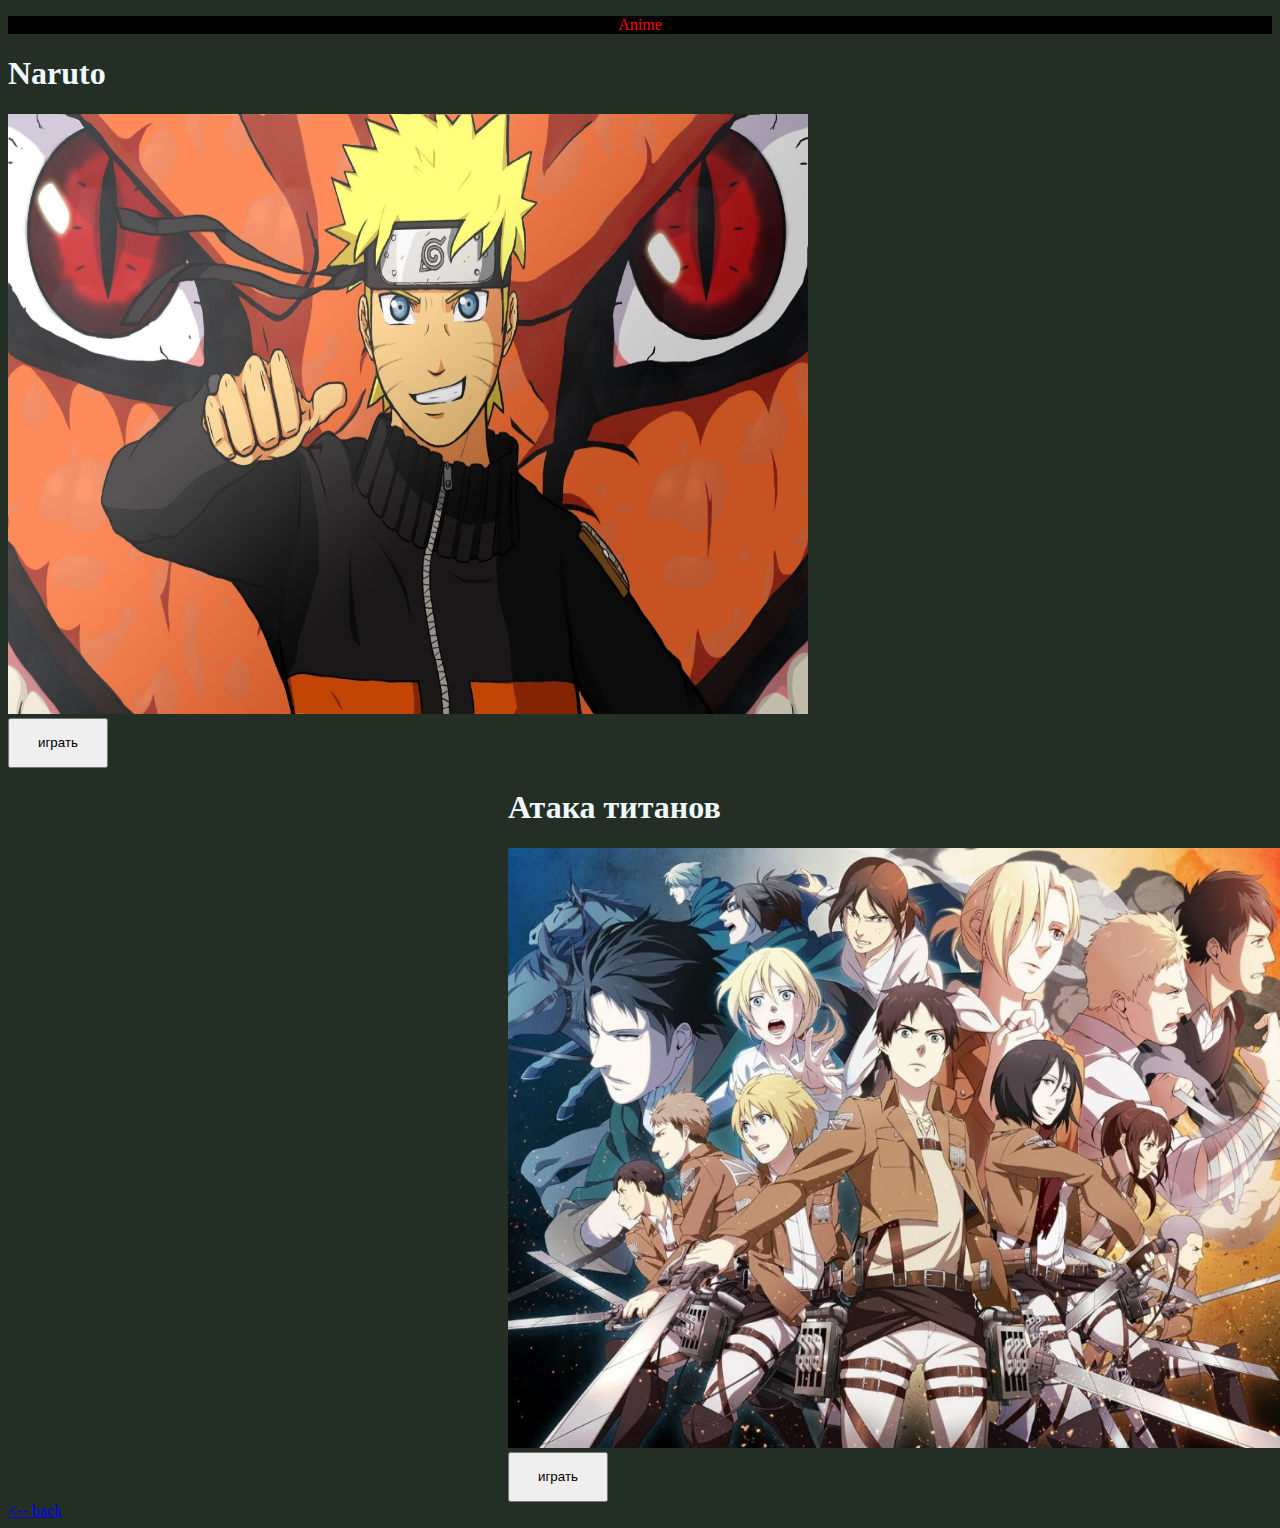
==== Anime.html @ 6db10eb6 "Add files via upload" ====
<!DOCTYPE html>
<html lang="en">
<head>
    <meta charset="UTF-8">
    <meta http-equiv="X-UA-Compatible" content="IE=edge">
    <meta name="viewport" content="width=device-width, initial-scale=1.0">
    <title></title>
    <style>
        p{
        color: red;
        text-align:center;
    }
    body{
        background-color:#232F25 ;
    }
    header{
        background-color: black;
        font: weight 500px;
    }
    img{
    width: 800px; 
        height: 600px; 
    }
    h1{
        font: 200;
       color: aliceblue;
    }
    button{
    height: 50px;
    width:100px; 
   }
   .ij{
    position: relative;
    left: 500px;
   }
    </style>
</head>
<body>
    <header>
        <p>Anime</p>
    </header>
    <main>
       <h1>Naruto</h1> 
        <article>
            <img src="1613029582_168-p-naruto-na-oranzhevom-fone-240.jpg" alt="">
        </article>
        
<button onclick="window.location.href = 'https://jut.su/naruuto'">играть</button>
    </main>
    <main class="ij">
        <h1>Атака титанов</h1>
        <article>
       <img src="wv.jpeg" alt="">
    </article>
    <button onclick="window.location.href = 'https://ataka.site/'">играть</button>
</main>
<a href="index.html"><-- back</a>

</body>
</html>
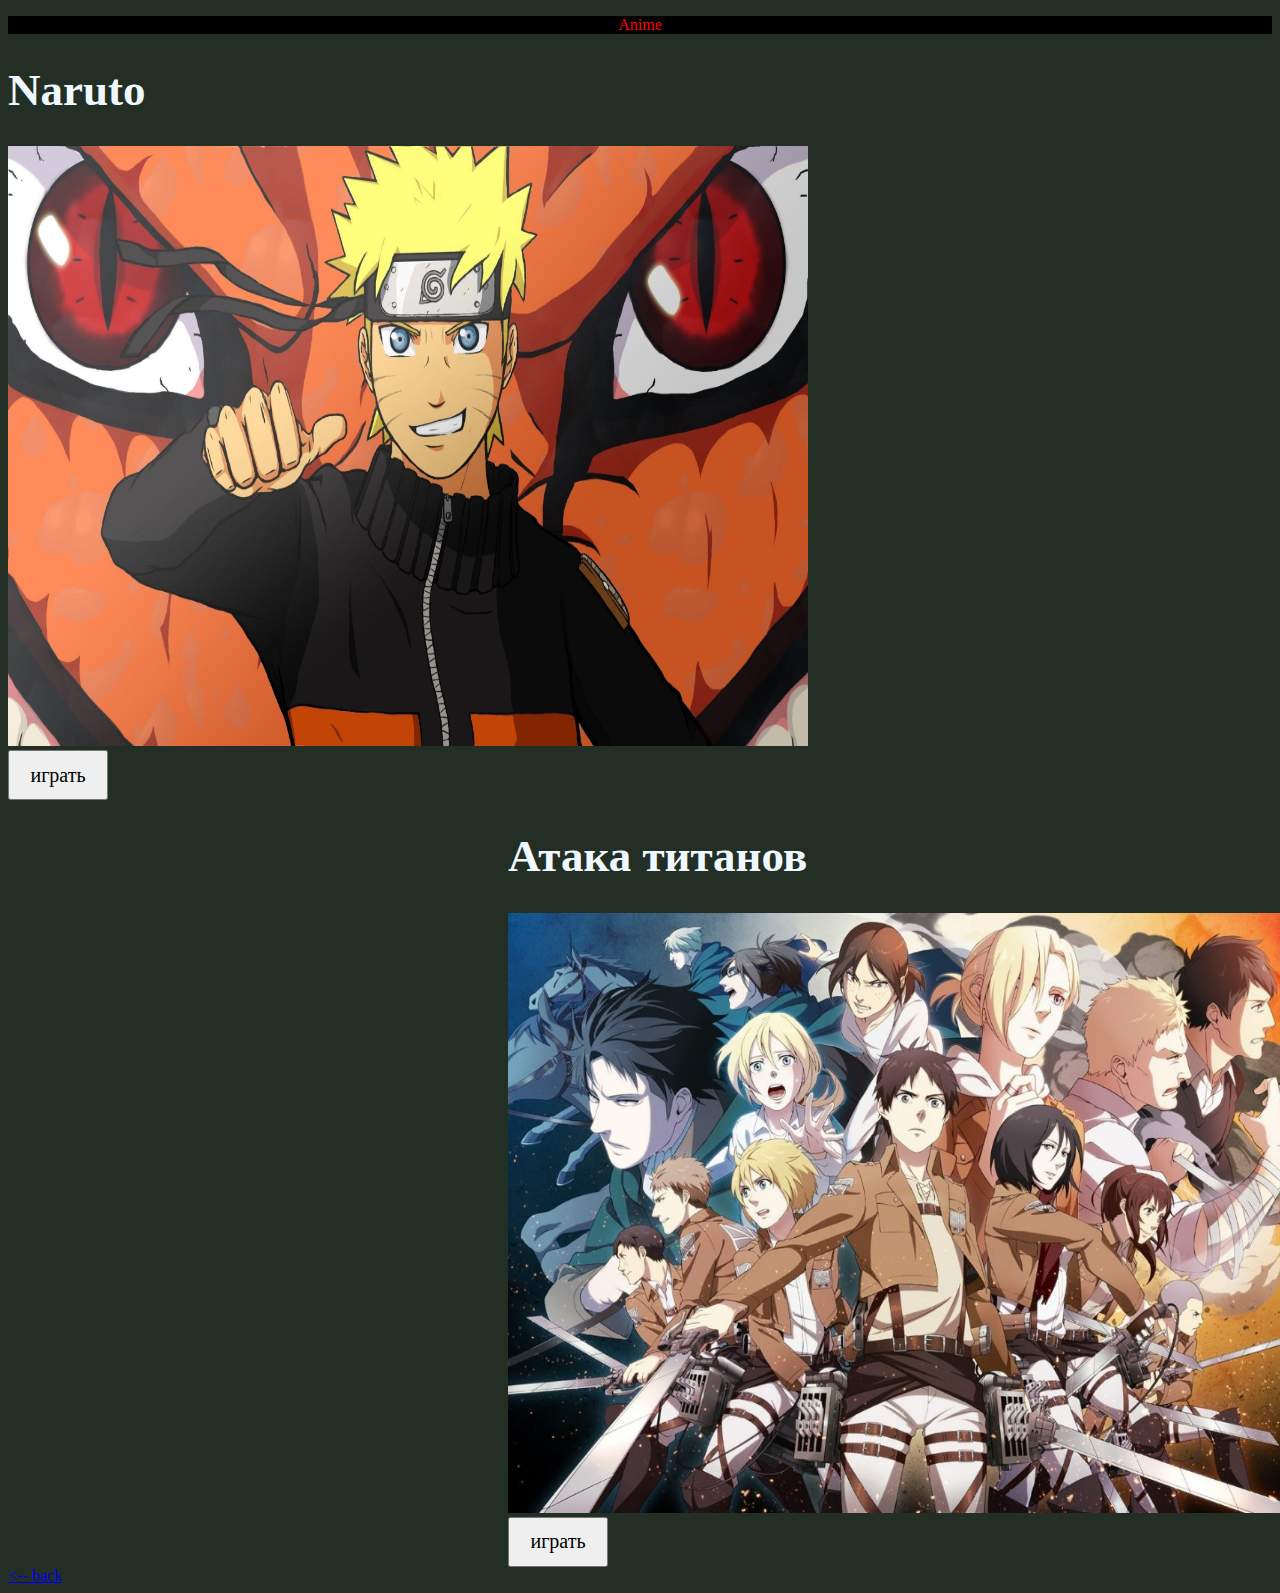
==== commit 1a9b1590: "Update Anime.html" ====
--- a/Anime.html
+++ b/Anime.html
@@ -33,6 +33,56 @@
     position: relative;
     left: 500px;
    }
+   h1{
+    font-family: 'Pacifico';
+    font-size: 45px;
+    animation-name: logo1;
+    animation-duration: 3s;
+    animation-delay: 0.2s;
+    animation-fill-mode: forwards;
+    animation-direction: alternate;
+    animation-timing-function: ease-in;
+    animation-iteration-count: infinite;
+}
+
+@keyframes logo1{
+    0%{
+        transform:scale(0);
+        transform:translate(40px, 30px);
+    }
+    50%{
+        transform:scale(0.5);
+    }
+    100%{
+        transform:scale(1);
+        transform:translate(0)
+    }
+  }
+  button{
+    font-family: 'Pacifico';
+    font-size: 20px;
+    animation-name: logo1;
+    animation-duration: 3s;
+    animation-delay: 0.2s;
+    animation-fill-mode: forwards;
+    animation-direction: alternate;
+    animation-timing-function: ease-in;
+    animation-iteration-count: infinite;
+}
+
+@keyframes logo1{
+    0%{
+        transform:scale(0);
+        transform:translate(40px, 30px);
+    }
+    50%{
+        transform:scale(0.5);
+    }
+    100%{
+        transform:scale(1);
+        transform:translate(0)
+    }
+  }
     </style>
 </head>
 <body>
@@ -57,4 +107,4 @@
 <a href="index.html"><-- back</a>
 
 </body>
-</html>+</html>
